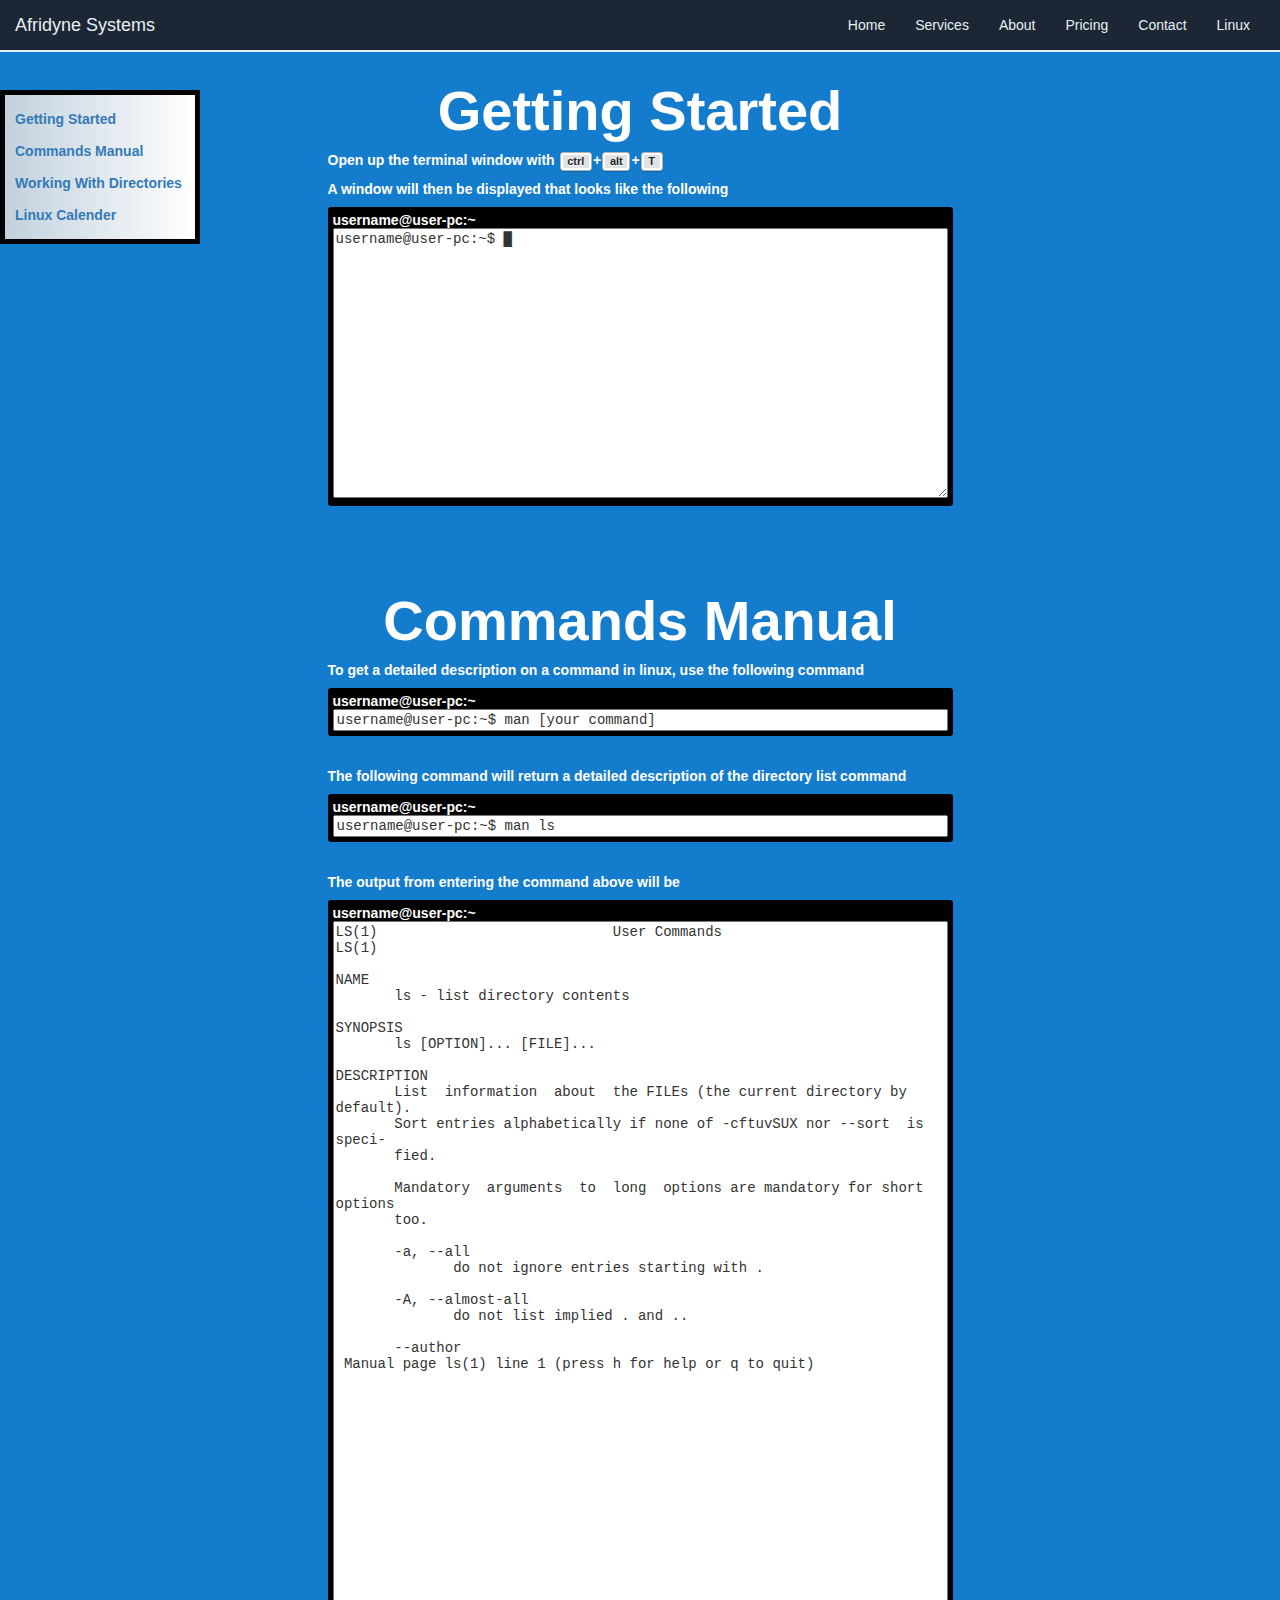
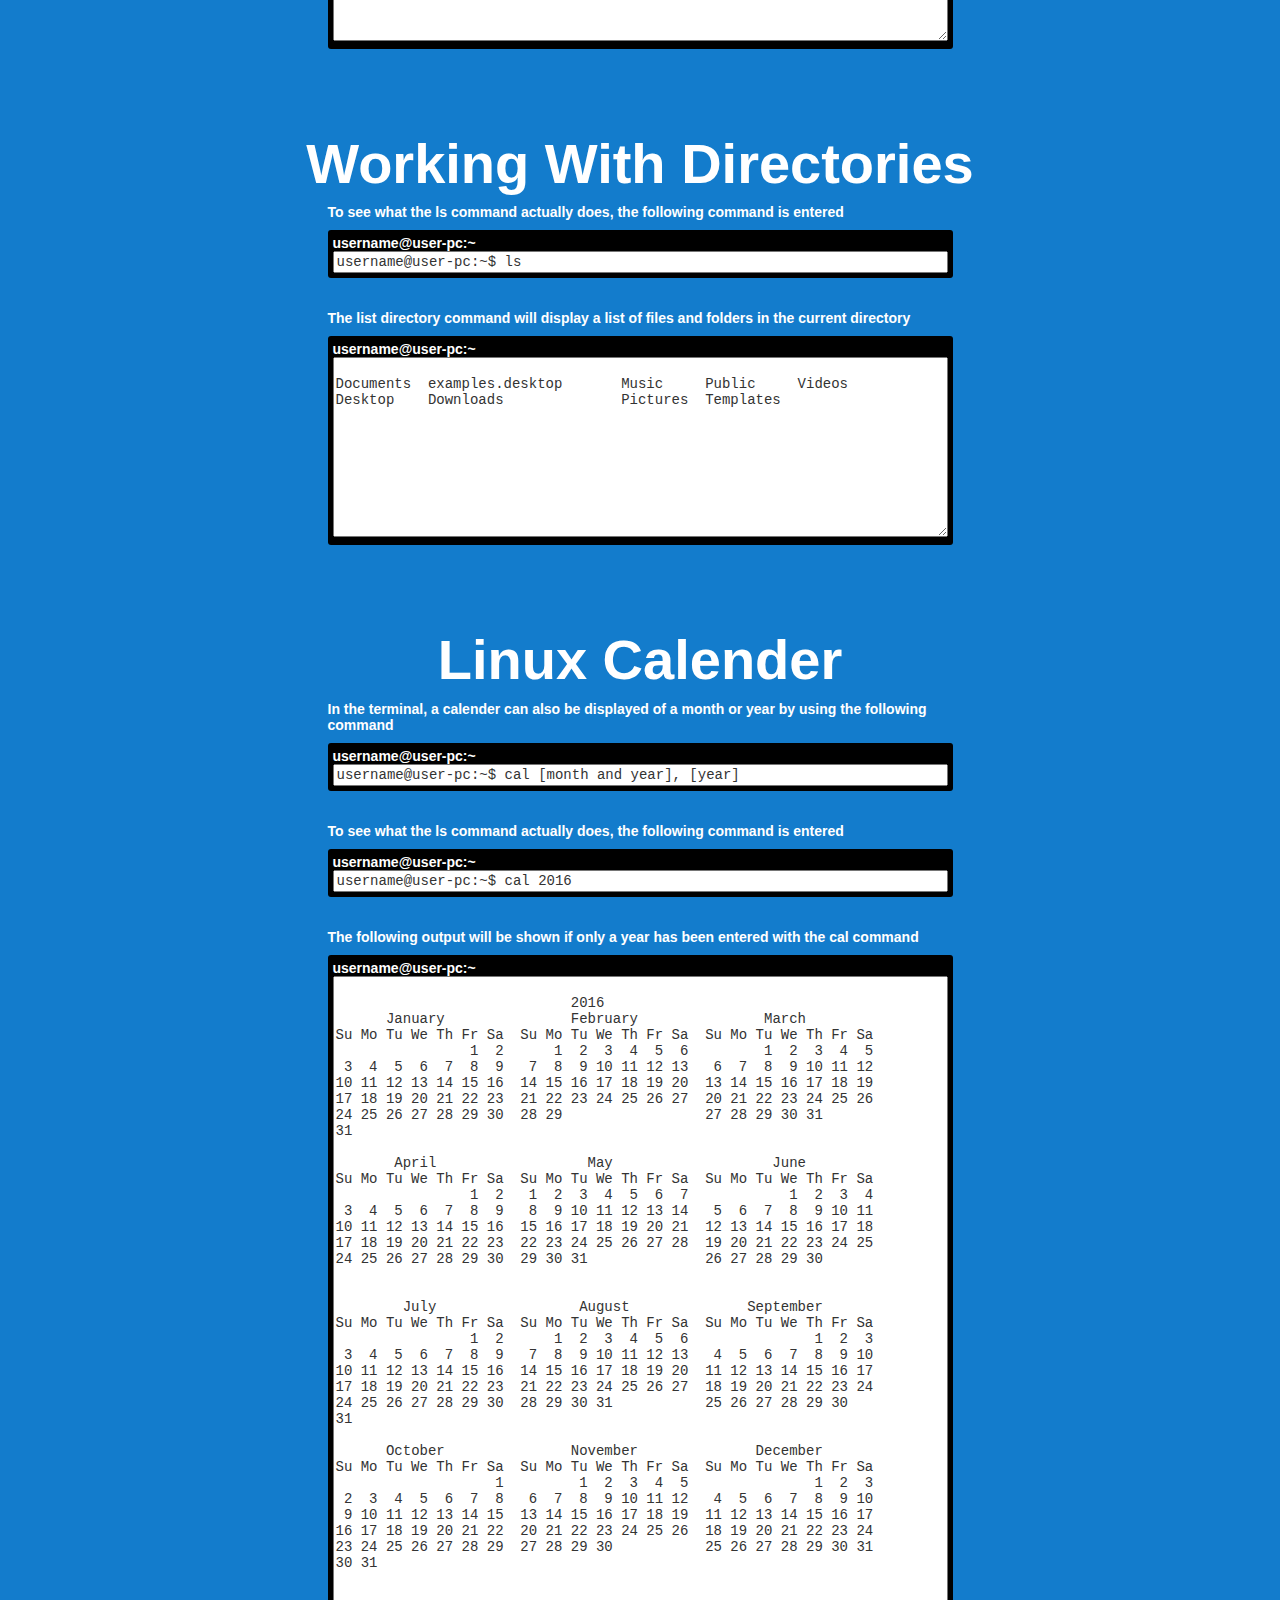
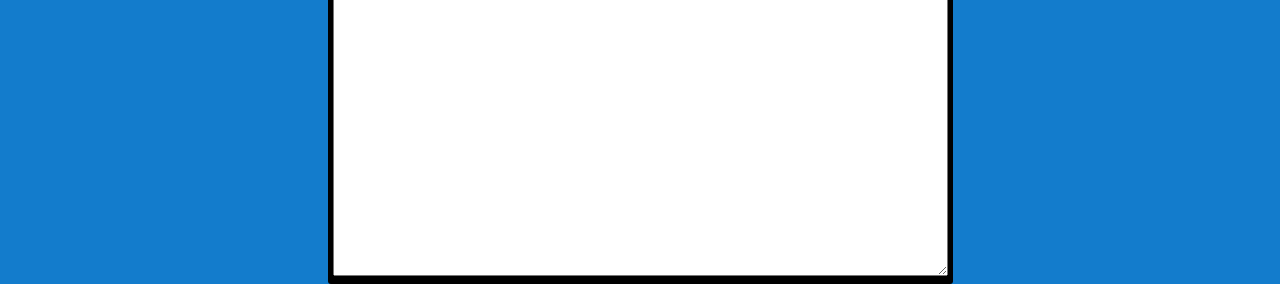
==== terminal.html @ a4d9950a "Committing terminal" ====
<!DOCTYPE html>
<html>
<head>
    <title>Afridyne Systems</title>
    <meta charset="utf-8">
    <meta name="viewport" content="width=device-width, initial-scale=1">
    <link rel="stylesheet" href="http://maxcdn.bootstrapcdn.com/bootstrap/3.3.7/css/bootstrap.min.css">
    <script src="https://ajax.googleapis.com/ajax/libs/jquery/1.12.4/jquery.min.js"></script>
    <script src="http://maxcdn.bootstrapcdn.com/bootstrap/3.3.7/js/bootstrap.min.js"></script>
    <link rel="stylesheet" href="././css/font-awesome.min.css">
    <link rel="stylesheet" type="text/css" href="././css/styles.css">
    <link rel="stylesheet" type="text/css" href="././css/asset.css">
    <style>
    .linuxCode {
        font-family: menlo,monaco,consolas,courier new,monospace;
        width:100%
    }
    p {
        color:white;
        font-weight:bold;
    }
    #linuxSection{
        padding: 60px 0;
        padding-bottom: 0;
    }
    h1{
        font-size:4em;
        font-weight: bold;
        color:white;
    }
    kbd {
        display: inline-block;
        margin: 0 .1em;
        padding: .1em .6em;
        font-family: Arial,"Helvetica Neue",Helvetica,sans-serif;
        font-size: 11px;
        line-height: 1.4;
        color: #242729;
        text-shadow: 0 1px 0 #FFF;
        background-color: #e1e3e5;
        border: 1px solid #adb3b9;
        border-radius: 3px;
        box-shadow: 0 1px 0 rgba(12,13,14,0.2),0 0 0 2px #FFF inset;
        white-space: nowrap;
    }

    .sidebar{
        position: fixed;
        top: 90px;
        left: 0;
        background: white;
        background: -webkit-linear-gradient(left, #C2D1DD, white); /* For Safari 5.1 to 6.0 */
        background: -o-linear-gradient(left, #C2D1DD, white); /* For Opera 11.1 to 12.0 */
        background: -moz-linear-gradient(left, #C2D1DD, white); /* For Firefox 3.6 to 15 */
        background: linear-gradient(left, #C2D1DD, white); /* Standard syntax */
        font-color: black;
        font-weight: bold;
        border: solid thick black;
        width: 200px;
    }
    .quickNav{
        margin-left:10px;
    }



    </style>
</head>
<body data-spy="scroll" data-target=".navbar" data-offset="50">
    <nav class="navbar navbar-fixed-top">
        <div class="container-fluid">
            <div class="navbar-header">
                <button type="button" class="navbar-toggle" data-toggle="collapse" data-target="#myNavbar">
                    <span class="icon-bar"></span>
                    <span class="icon-bar"></span>
                    <span class="icon-bar"></span>
                </button>
                <a class="navbar-brand header-white" href="#">Afridyne Systems</a>
            </div>
            <div>
                <div class="collapse navbar-collapse" id="myNavbar">
                    <ul class="nav navbar-nav">
                       <li><a class="header-white" href="index.html#section1">Home</a></li>
                        <li><a class="header-white" href="index.html#section2">Services</a></li>
                        <li><a class="header-white" href="index.html#section3">About</a></li>
                        <li><a class="header-white" href="index.html#price">Pricing</a></li>
                        <li><a class="header-white" href="index.html#footer">Contact</a></li>
                        <li><a class="header-white" href="terminal.html">Linux</a></li>
                    </ul>
                </div>
            </div>
        </div>
    </nav>
    <div class="sidebar hidden-xs hidden-sm">
        <br/>
        <a class="quickNav" href="#getStart">Getting Started</a>
        <br/>
        <br/>
        <a class="quickNav" href="#comMan">Commands Manual</a>
        <br/>
        <br/>
        <a class="quickNav" href="#direct">Working With Directories</a>
        <br/>
        <br/>
        <a class="quickNav" href="#linCal">Linux Calender</a>
        <br/>
        <br/>
    </div>
    <div id="linuxSection" class="section container-fluid blue-bg">

        <div class="row">
            <center><h1 id="getStart">Getting Started</h1></center>
            <div class="col-lg-6 col-lg-offset-3 col-sm-12 col-xs-12">
                <p>Open up the terminal window with <kbd>ctrl</kbd>+<kbd>alt</kbd>+<kbd>T</kbd></p>
                <p>A window will then be displayed that looks like the following
                <div style="width:100%;background-color:black;border-radius:3px;padding:5px;">
                    <b style="color:white;">username@user-pc:~</b>
                    <textarea class="linuxCode" style="height:30vh;" readonly>
username@user-pc:~$ &block;
                    </textarea>
                </div>
            </div>
        </div>
        <br/><br/><br/><br/>
        <div class="row">
            <center><h1 id="comMan">Commands Manual</h1></center>
            <div class="col-lg-6 col-lg-offset-3 col-sm-12 col-xs-12">
                <p>To get a detailed description on a command in linux, use the following command</p>
                <div style="width:100%;background-color:black;border-radius:3px;padding:5px;">
                    <b style="color:white;">username@user-pc:~</b>
                    <input type="text" class="linuxCode" value="username@user-pc:~$ man [your command]" readonly/>
                </div>
                <br/><br/>
                <p>The following command will return a detailed description of the directory list command</p>
                <div style="width:100%;background-color:black;border-radius:3px;padding:5px;">
                    <b style="color:white;">username@user-pc:~</b>
                    <input type="text" class="linuxCode" value="username@user-pc:~$ man ls" readonly/>
                </div>
                <br/><br/>
                <p>The output from entering the command above will be</p>
                <div style="width:100%;background-color:black;border-radius:3px;padding:5px;">
                    <b style="color:white;">username@user-pc:~</b>
                    <textarea class="linuxCode" style="width:100%;height:80vh" readonly>
LS(1)                            User Commands                           LS(1)

NAME
       ls - list directory contents

SYNOPSIS
       ls [OPTION]... [FILE]...

DESCRIPTION
       List  information  about  the FILEs (the current directory by default).
       Sort entries alphabetically if none of -cftuvSUX nor --sort  is  speci‐
       fied.

       Mandatory  arguments  to  long  options are mandatory for short options
       too.

       -a, --all
              do not ignore entries starting with .

       -A, --almost-all
              do not list implied . and ..

       --author
 Manual page ls(1) line 1 (press h for help or q to quit)


                    </textarea>
                </div>
            </div>
        </div>
        <br/><br/>
        <br/><br/>
        <div class="row">
            <center><h1 id=direct>Working With Directories</h1></center>
            <div class="col-lg-6 col-lg-offset-3 col-sm-12 col-xs-12">
                <p>To see what the ls command actually does, the following command is entered</p>
                <div style="width:100%;background-color:black;border-radius:3px;padding:5px;">
                    <b style="color:white;">username@user-pc:~</b>
                    <input type="text" class="linuxCode" value="username@user-pc:~$ ls" readonly/>
                </div>
                <br/><br/>
                <p>The list directory command will display a list of files and folders in the current directory</p>
                <div style="width:100%;background-color:black;border-radius:3px;padding:5px;">
                    <b style="color:white;">username@user-pc:~</b>
                    <textarea class="linuxCode" style="height:20vh" readonly>

Documents  examples.desktop       Music     Public     Videos
Desktop    Downloads              Pictures  Templates
                    </textarea>
                </div>
            </div>
        </div>
        <br/><br/><br/><br/>
        <div class="row">
            <center><h1 id="linCal">Linux Calender</h1></center>
            <div class="col-lg-6 col-lg-offset-3 col-sm-12 col-xs-12">
                <p>In the terminal, a calender can also be displayed of a month or year by using the following command</p>
                <div style="width:100%;background-color:black;border-radius:3px;padding:5px;">
                    <b style="color:white;">username@user-pc:~</b>
                    <input type="text"  class="linuxCode" value="username@user-pc:~$ cal [month and year], [year]" readonly/>
                </div>
                <br/><br/>
                <p>To see what the ls command actually does, the following command is entered</p>
                <div style="width:100%;background-color:black;border-radius:3px;padding:5px;">
                    <b style="color:white;">username@user-pc:~</b>
                    <input type="text"  class="linuxCode" value="username@user-pc:~$ cal 2016" readonly/>
                </div>
                <br/><br/>
                <p>The following output will be shown if only a year has been entered with the cal command</p>
                <div style="width:100%;background-color:black;border-radius:3px;padding:5px;">
                    <b style="color:white;">username@user-pc:~</b>
                    <textarea class="linuxCode" style="height:100vh;" readonly>

                            2016
      January               February               March          
Su Mo Tu We Th Fr Sa  Su Mo Tu We Th Fr Sa  Su Mo Tu We Th Fr Sa  
                1  2      1  2  3  4  5  6         1  2  3  4  5  
 3  4  5  6  7  8  9   7  8  9 10 11 12 13   6  7  8  9 10 11 12  
10 11 12 13 14 15 16  14 15 16 17 18 19 20  13 14 15 16 17 18 19  
17 18 19 20 21 22 23  21 22 23 24 25 26 27  20 21 22 23 24 25 26  
24 25 26 27 28 29 30  28 29                 27 28 29 30 31        
31                                                                

       April                  May                   June          
Su Mo Tu We Th Fr Sa  Su Mo Tu We Th Fr Sa  Su Mo Tu We Th Fr Sa  
                1  2   1  2  3  4  5  6  7            1  2  3  4  
 3  4  5  6  7  8  9   8  9 10 11 12 13 14   5  6  7  8  9 10 11  
10 11 12 13 14 15 16  15 16 17 18 19 20 21  12 13 14 15 16 17 18  
17 18 19 20 21 22 23  22 23 24 25 26 27 28  19 20 21 22 23 24 25  
24 25 26 27 28 29 30  29 30 31              26 27 28 29 30        
                                                                  

        July                 August              September        
Su Mo Tu We Th Fr Sa  Su Mo Tu We Th Fr Sa  Su Mo Tu We Th Fr Sa  
                1  2      1  2  3  4  5  6               1  2  3  
 3  4  5  6  7  8  9   7  8  9 10 11 12 13   4  5  6  7  8  9 10  
10 11 12 13 14 15 16  14 15 16 17 18 19 20  11 12 13 14 15 16 17  
17 18 19 20 21 22 23  21 22 23 24 25 26 27  18 19 20 21 22 23 24  
24 25 26 27 28 29 30  28 29 30 31           25 26 27 28 29 30     
31                                                                

      October               November              December        
Su Mo Tu We Th Fr Sa  Su Mo Tu We Th Fr Sa  Su Mo Tu We Th Fr Sa  
                   1         1  2  3  4  5               1  2  3  
 2  3  4  5  6  7  8   6  7  8  9 10 11 12   4  5  6  7  8  9 10  
 9 10 11 12 13 14 15  13 14 15 16 17 18 19  11 12 13 14 15 16 17  
16 17 18 19 20 21 22  20 21 22 23 24 25 26  18 19 20 21 22 23 24  
23 24 25 26 27 28 29  27 28 29 30           25 26 27 28 29 30 31  
30 31         
                    </textarea>
                </div>
            </div>
        </div>
    </div>
</body>
---- css/styles.css ----
@import url(http://fonts.googleapis.com/css?family=Kreon:400,700);

html,
body {
  height: 100%;
  /* The html and body elements cannot have any padding or margin. */
  -webkit-font-smoothing: antialiased;
  font: normal 14px arial,sans-serif;
  position: relative;
}


/* Custom page CSS
-------------------------------------------------- */

/* ------------------------- NAV BAR STYLES------------------------- */


.navbar{
  background-color: #1D2634;
  border-bottom: 2px solid #E6F0F3;
}

.navbar .navbar-nav{
  float: right;
}

.navbar .navbar-nav a.header-white:hover {
  background-color: transparent;
    color: #E6F0F3;
}

a.navbar-brand.header-white:hover {
  background-color: transparent;
    color: #E6F0F3;
}

a.navbar-brand.header-white:focus {
  outline:none;
}

/* ------------------------- NAV BAR STYLES------------------------- */

  #section1 {
    height:400px;
    padding: 50px 0;
    padding-bottom: 0;
        
  }

  #price{
    height: 400px;
     padding: 50px 25px;
  }

  #section2 {
    background-color: #1D2634;
     height: auto;
    padding: 50px 25px;
    
  }

  #section3 {
     height: 400px;
    padding: 50px 0;
    
  }

/*.section{
  height: 500px;
} */

  .section .header{
    font-size: 32px;
    text-transform: uppercase;
  }

  .section .para{
    font-size: 20px;
    padding-top: 30px;
  }

  .white-bg{
    background-color: #fff;
  }

  .blue-bg{
    background-color: #137CCC;
  }

  .header-blue{
    color: #137CCC; 
  }

  .header-white{
    color:#E6F0F3;
  }

.box{
      text-align: center;
      padding: 20px 40px;
      margin: 20px auto;
      width: 92%;
      border-radius: 5px;
      background-color:#E5EFF3;
  }
  .box2{
      text-align: center;
      padding: 20px 40px;
      margin: 20px auto;
      width: 80%;
      border-radius: -500px;
      background-color:#E5EFF3;
  }

  #footer{
     height: 60vh;
    padding: 50px 0;
    background-color: #1D2634;
    padding-bottom: 0;
    position: relative;
  }

  #footer .contact{
    height:150px;
  }

  .top-border{
    height: 35px;
     border-top: 2px solid #E6F0F3;
  }

  #map{
    width: 100%;
    height: 406px;
  }


#myCarousel .item > img {

  margin: 0 auto;
  width: 100%;
    height: 400px;
}


@media screen and (min-width: 768px){

}


.carousel-caption {
    right: 8%;
    left: 15%;
    top: 13%;
    padding-bottom: 30px;
    text-align: left;

}

.carousel-caption h3{
    width: 230px;
    font-size: 3rem;
    background-color: #137CCC;
    border-radius: 4px;
    padding: 10px 15px;
}

.carousel-caption p{
    padding: 5px;
    background-color: white;
    color: black;
    width: 650px;
    font-size: 2.3rem;
    border-radius: 3px;
  }
  
  #services{
  background-color: #1D2634;
}

  .bottom-footer {
    position: absolute;
    bottom: 0;
    left: 0;
    right: 0;
}
.jump {
  font-size:25px;
  text-decoration: none;
}

#jump {
  color:white;
  text-decoration: none;
}

#jump:hover {
  color:white;
  text-decoration: none;
}

#jump:active {
  color:white;
  text-decoration: none;
}

#jump:link {
  color:white;
  text-decoration: none;
}

#jump:visited {
  color:grey;
  text-decoration: none;
}

.change-icon:hover > .fa + .fa {
  display: inherit;
  text-decoration: none;
}

#linkJump {
  text-decoration: none;
}

#pricing{
  background-color: red;
  color: blue;
}

/* ------------------------- PRICING SECTION ------------------------- */
.p-container{
  width: 95%;
}

.p-container .p-item {
   padding-bottom: 10px;
    text-align: center;
    background: #1D2634;
    border: 1px solid black;
    /* border-radius: 6px; */
    color: white;
}

.p-container .p-item span{
    font-weight: 700;
}

.p-container .p-item:hover{
    background-color: rgba(0,0,0,0.6);
    padding: 5px;
    font-weight: 900;
}

/* ------------------------- PRICING SECTION ------------------------- */

/* ------------------------- LINUX PAGE ------------------------- */
 .linuxCode {
        font-family: menlo,monaco,consolas,courier new,monospace;
        width:100%
    }
    p {
        color:white;
        font-weight:bold;
    }
    #linuxSection{
        padding: 60px 0;
        padding-bottom: 0;
    }
    h1{
        font-size:4em;
        font-weight: bold;
        color:white;
    }
    kbd {
        display: inline-block;
        margin: 0 .1em;
        padding: .1em .6em;
        font-family: Arial,"Helvetica Neue",Helvetica,sans-serif;
        font-size: 11px;
        line-height: 1.4;
        color: #242729;
        text-shadow: 0 1px 0 #FFF;
        background-color: #e1e3e5;
        border: 1px solid #adb3b9;
        border-radius: 3px;
        box-shadow: 0 1px 0 rgba(12,13,14,0.2),0 0 0 2px #FFF inset;
        white-space: nowrap;
    }

    .sidebar{
        position: fixed;
        top: 90px;
        left: 0;
        background: white;
        background: -webkit-linear-gradient(left, #C2D1DD, white); /* For Safari 5.1 to 6.0 */
        background: -o-linear-gradient(left, #C2D1DD, white); /* For Opera 11.1 to 12.0 */
        background: -moz-linear-gradient(left, #C2D1DD, white); /* For Firefox 3.6 to 15 */
        background: linear-gradient(left, #C2D1DD, white); /* Standard syntax */
        font-color: black;
        font-weight: bold;
        border: solid thick black;
        width: 200px;
    }
    .quickNav{
        margin-left:10px;
    }
/* ------------------------- LINUX PAGE ------------------------- */



@media only screen and (min-width: 320px) and (max-width: 479px){

}

@media only screen and (min-width: 480px) and (max-width: 767px){

}

@media only screen and (min-width: 768px) and (max-width: 991px){

}

@media only screen and (min-width: 992px) and (max-width: 1999px){

}
---- css/asset.css ----
.m-20{
	margin: 20px;
}

.m-t-10{
	margin-top: 10px;
}

.m-t-20{
	margin-top: 20px;
}

.m-b-10{
	margin-bottom: 10px;
}
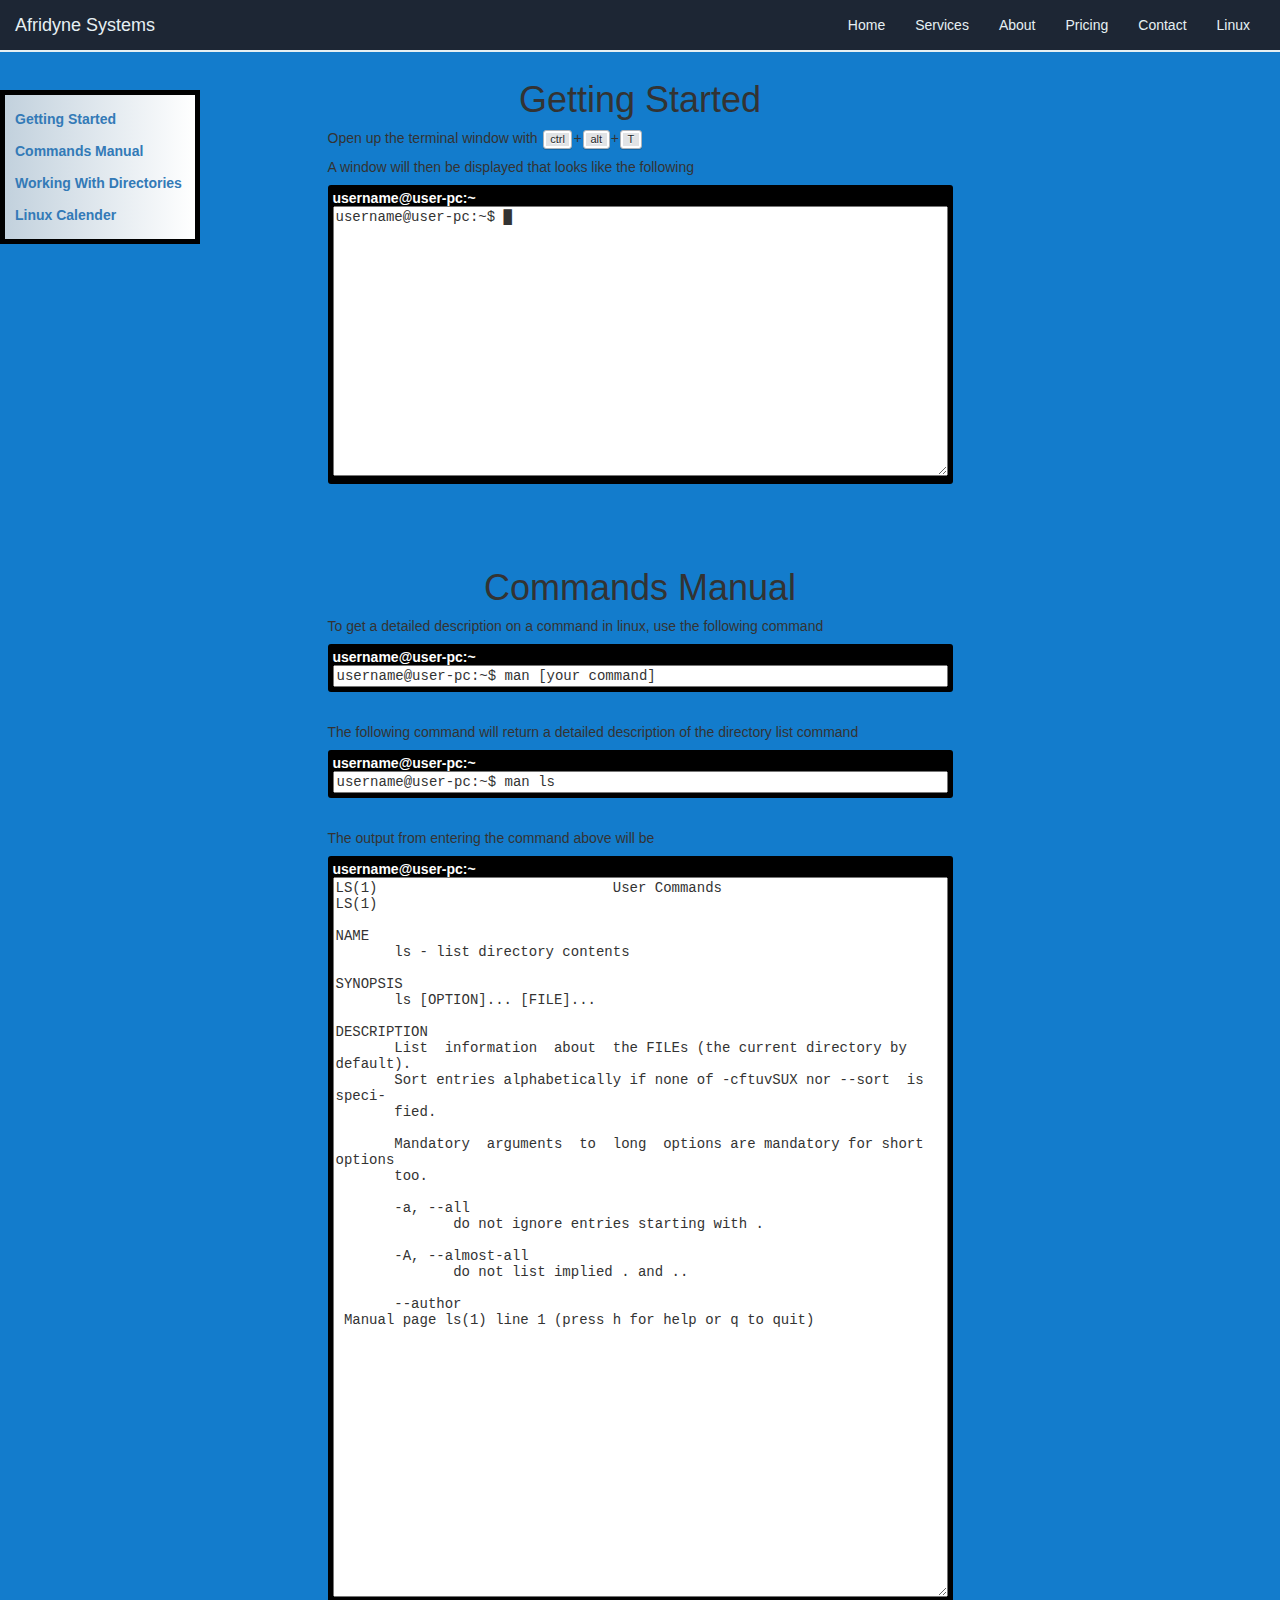
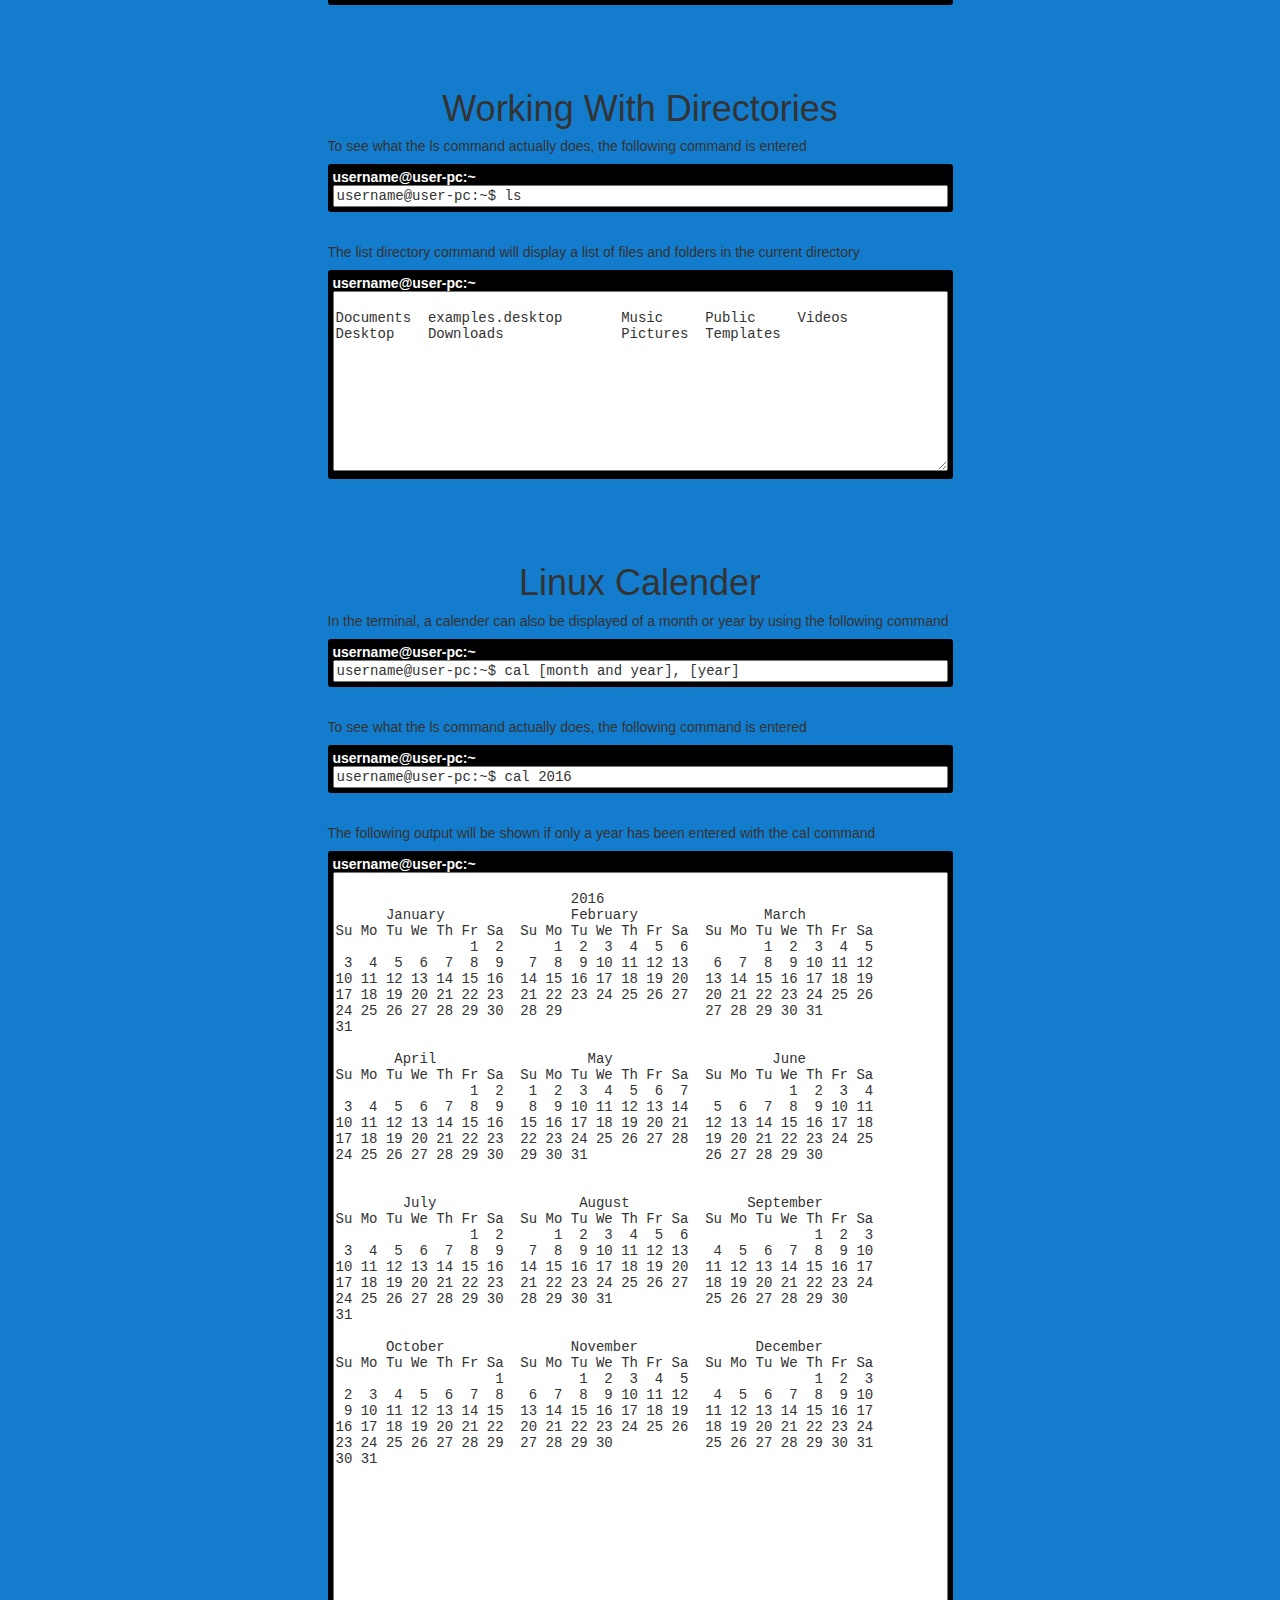
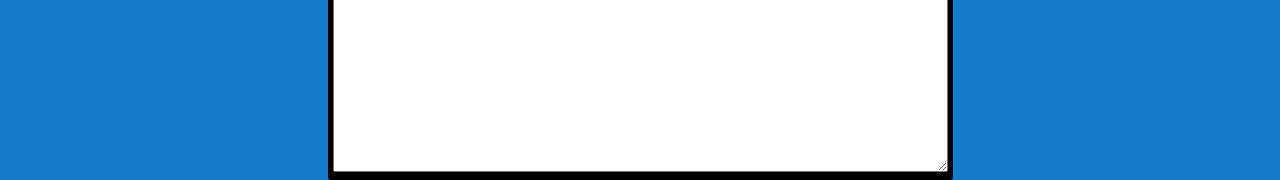
==== commit ae55e646: "terminal changes" ====
--- a/terminal.html
+++ b/terminal.html
@@ -10,61 +10,7 @@
     <link rel="stylesheet" href="././css/font-awesome.min.css">
     <link rel="stylesheet" type="text/css" href="././css/styles.css">
     <link rel="stylesheet" type="text/css" href="././css/asset.css">
-    <style>
-    .linuxCode {
-        font-family: menlo,monaco,consolas,courier new,monospace;
-        width:100%
-    }
-    p {
-        color:white;
-        font-weight:bold;
-    }
-    #linuxSection{
-        padding: 60px 0;
-        padding-bottom: 0;
-    }
-    h1{
-        font-size:4em;
-        font-weight: bold;
-        color:white;
-    }
-    kbd {
-        display: inline-block;
-        margin: 0 .1em;
-        padding: .1em .6em;
-        font-family: Arial,"Helvetica Neue",Helvetica,sans-serif;
-        font-size: 11px;
-        line-height: 1.4;
-        color: #242729;
-        text-shadow: 0 1px 0 #FFF;
-        background-color: #e1e3e5;
-        border: 1px solid #adb3b9;
-        border-radius: 3px;
-        box-shadow: 0 1px 0 rgba(12,13,14,0.2),0 0 0 2px #FFF inset;
-        white-space: nowrap;
-    }
-
-    .sidebar{
-        position: fixed;
-        top: 90px;
-        left: 0;
-        background: white;
-        background: -webkit-linear-gradient(left, #C2D1DD, white); /* For Safari 5.1 to 6.0 */
-        background: -o-linear-gradient(left, #C2D1DD, white); /* For Opera 11.1 to 12.0 */
-        background: -moz-linear-gradient(left, #C2D1DD, white); /* For Firefox 3.6 to 15 */
-        background: linear-gradient(left, #C2D1DD, white); /* Standard syntax */
-        font-color: black;
-        font-weight: bold;
-        border: solid thick black;
-        width: 200px;
-    }
-    .quickNav{
-        margin-left:10px;
-    }
-
-
-
-    </style>
+    
 </head>
 <body data-spy="scroll" data-target=".navbar" data-offset="50">
     <nav class="navbar navbar-fixed-top">
--- a/css/styles.css
+++ b/css/styles.css
@@ -49,7 +49,7 @@
   }
 
   #price{
-    height: 400px;
+    height: auto;
      padding: 50px 25px;
   }
 
@@ -98,12 +98,21 @@
 
 .box{
       text-align: center;
-      padding: 20px 40px;
-      margin: 20px auto;
-      width: 92%;
+      padding: 5px 20px;
+      margin: 10px auto;
+      width: 85%;
       border-radius: 5px;
       background-color:#E5EFF3;
   }
+
+  .box img{
+    
+  }
+
+  .box span{
+    font-size: 2.5rem !important;
+  } 
+
   .box2{
       text-align: center;
       padding: 20px 40px;
@@ -232,80 +241,101 @@
 /* ------------------------- PRICING SECTION ------------------------- */
 .p-container{
   width: 95%;
-}
-
-.p-container .p-item {
-   padding-bottom: 10px;
-    text-align: center;
-    background: #1D2634;
-    border: 1px solid black;
-    /* border-radius: 6px; */
-    color: white;
-}
-
-.p-container .p-item span{
-    font-weight: 700;
-}
-
-.p-container .p-item:hover{
-    background-color: rgba(0,0,0,0.6);
-    padding: 5px;
-    font-weight: 900;
+  text-align: center;
+}
+
+.p-container{
+
 }
 
 /* ------------------------- PRICING SECTION ------------------------- */
 
 /* ------------------------- LINUX PAGE ------------------------- */
- .linuxCode {
+
+.linuxCode {
         font-family: menlo,monaco,consolas,courier new,monospace;
         width:100%
-    }
-    p {
-        color:white;
-        font-weight:bold;
-    }
-    #linuxSection{
-        padding: 60px 0;
-        padding-bottom: 0;
-    }
-    h1{
-        font-size:4em;
-        font-weight: bold;
-        color:white;
-    }
-    kbd {
-        display: inline-block;
-        margin: 0 .1em;
-        padding: .1em .6em;
-        font-family: Arial,"Helvetica Neue",Helvetica,sans-serif;
-        font-size: 11px;
-        line-height: 1.4;
-        color: #242729;
-        text-shadow: 0 1px 0 #FFF;
-        background-color: #e1e3e5;
-        border: 1px solid #adb3b9;
-        border-radius: 3px;
-        box-shadow: 0 1px 0 rgba(12,13,14,0.2),0 0 0 2px #FFF inset;
-        white-space: nowrap;
-    }
-
-    .sidebar{
-        position: fixed;
-        top: 90px;
-        left: 0;
-        background: white;
-        background: -webkit-linear-gradient(left, #C2D1DD, white); /* For Safari 5.1 to 6.0 */
-        background: -o-linear-gradient(left, #C2D1DD, white); /* For Opera 11.1 to 12.0 */
-        background: -moz-linear-gradient(left, #C2D1DD, white); /* For Firefox 3.6 to 15 */
-        background: linear-gradient(left, #C2D1DD, white); /* Standard syntax */
-        font-color: black;
-        font-weight: bold;
-        border: solid thick black;
-        width: 200px;
-    }
-    .quickNav{
-        margin-left:10px;
-    }
+}
+.linuxParagraph {
+    color:white;
+    font-weight:bold;
+}
+#linuxSection{
+    padding: 60px 0;
+    padding-bottom: 0;
+}
+.linuxHeader{
+    font-size:4em;
+    font-weight: bold;
+    color:white;
+}
+kbd {
+    display: inline-block;
+    margin: 0 .1em;
+    padding: .1em .6em;
+    font-family: Arial,"Helvetica Neue",Helvetica,sans-serif;
+    font-size: 11px;
+    line-height: 1.4;
+    color: #242729;
+    text-shadow: 0 1px 0 #FFF;
+    background-color: #e1e3e5;
+    border: 1px solid #adb3b9;
+    border-radius: 3px;
+    box-shadow: 0 1px 0 rgba(12,13,14,0.2),0 0 0 2px #FFF inset;
+    white-space: nowrap;
+}
+
+.sidebar{
+    position: fixed;
+    top: 90px;
+    left: 0;
+    background: white;
+    background: -webkit-linear-gradient(left, #C2D1DD, white); /* For Safari 5.1 to 6.0 */
+    background: -o-linear-gradient(left, #C2D1DD, white); /* For Opera 11.1 to 12.0 */
+    background: -moz-linear-gradient(left, #C2D1DD, white); /* For Firefox 3.6 to 15 */
+    background: linear-gradient(left, #C2D1DD, white); /* Standard syntax */
+    font-color: black;
+    font-weight: bold;
+    border: solid thick black;
+    width: 200px;
+}
+.quickNav{
+    margin-left:10px;
+}
+
+.navSmall{
+    position: fixed;
+    top: 90px;
+    left: -7px;
+    background: #137CCC;
+    font-color: black;
+    cursor:pointer;
+    opacity: 0.4;
+}
+
+.navSmallActive{
+    left: 193px;
+}
+
+.navSmallMenu{
+    position: fixed;
+    top: 90px;
+    left: -200px;
+    background: white;
+    background: -webkit-linear-gradient(left, #C2D1DD, white); /* For Safari 5.1 to 6.0 */
+    background: -o-linear-gradient(left, #C2D1DD, white); /* For Opera 11.1 to 12.0 */
+    background: -moz-linear-gradient(left, #C2D1DD, white); /* For Firefox 3.6 to 15 */
+    background: linear-gradient(left, #C2D1DD, white); /* Standard syntax */
+    font-color: black;
+    font-weight: bold;
+    border: solid thick black;
+    width: 200px;
+}
+
+.navSmallMenuActive{
+    left: 0;
+}
+ 
 /* ------------------------- LINUX PAGE ------------------------- */
 
 
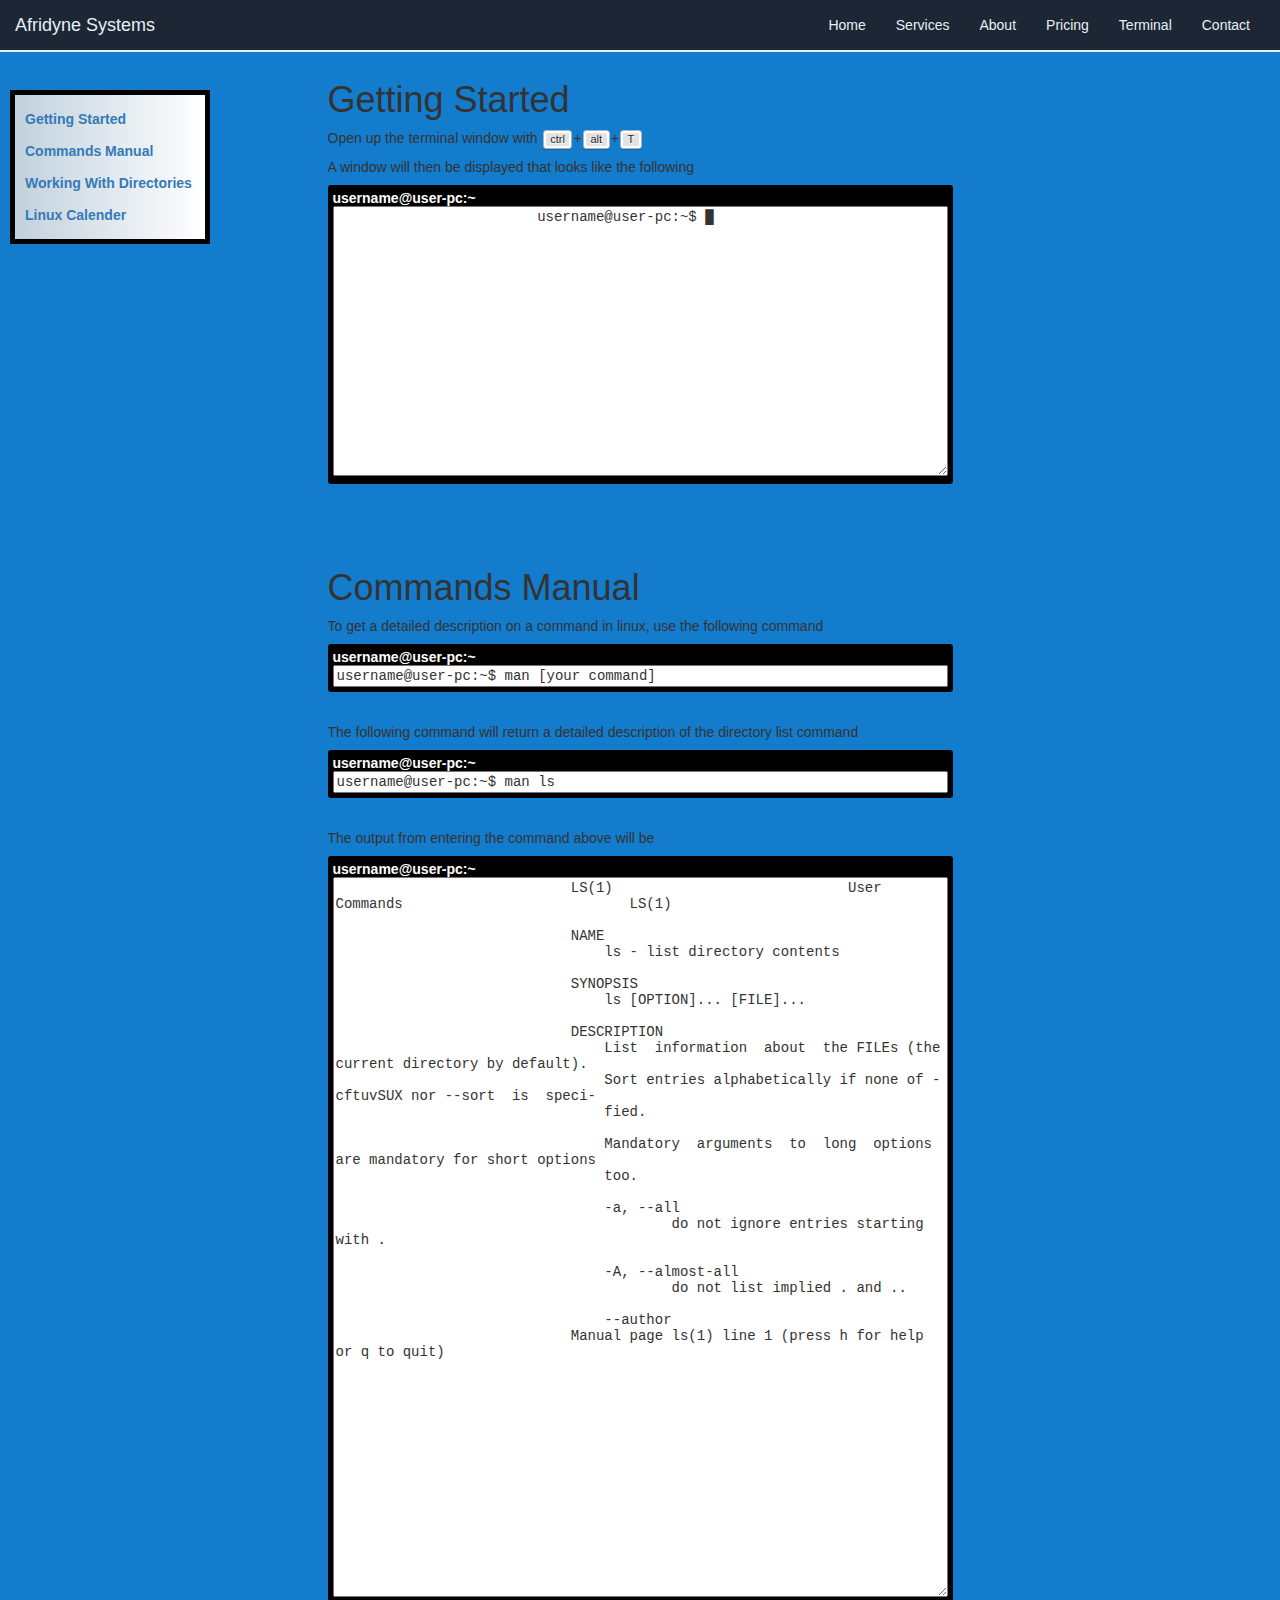
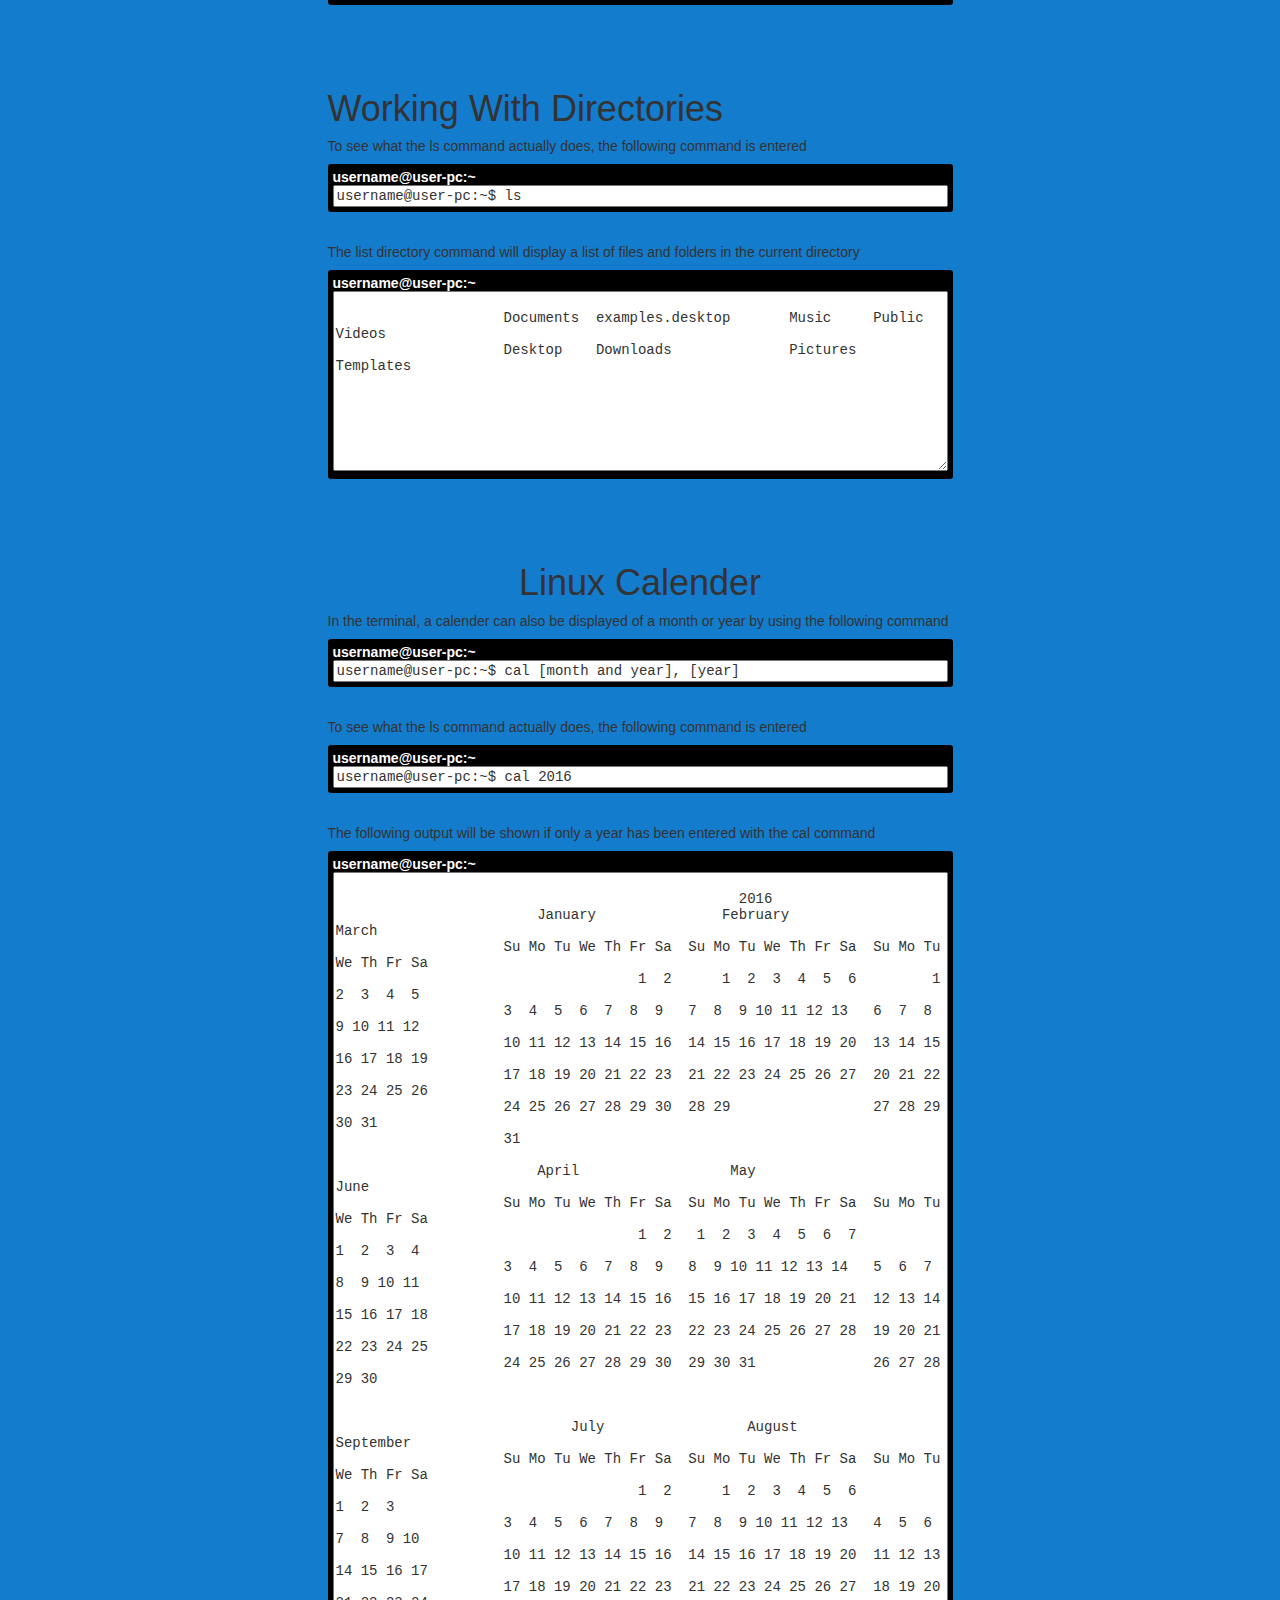
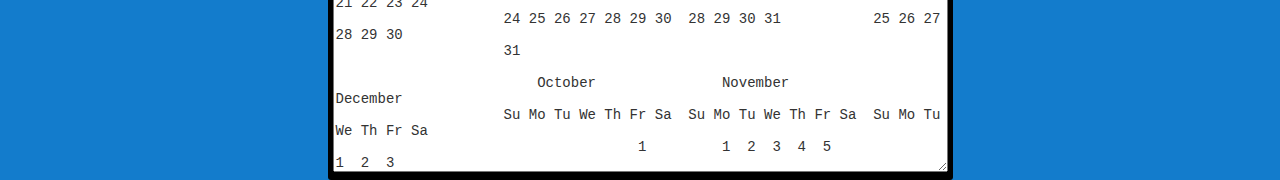
==== commit 195246d7: "Committing latest" ====
--- a/terminal.html
+++ b/terminal.html
@@ -30,14 +30,14 @@
                         <li><a class="header-white" href="index.html#section2">Services</a></li>
                         <li><a class="header-white" href="index.html#section3">About</a></li>
                         <li><a class="header-white" href="index.html#price">Pricing</a></li>
+                        <li><a class="header-white" href="terminal.html">Terminal</a></li>
                         <li><a class="header-white" href="index.html#footer">Contact</a></li>
-                        <li><a class="header-white" href="terminal.html">Linux</a></li>
                     </ul>
                 </div>
             </div>
         </div>
     </nav>
-    <div class="sidebar hidden-xs hidden-sm">
+    <div class="sidebar hidden-xs">
         <br/>
         <a class="quickNav" href="#getStart">Getting Started</a>
         <br/>
@@ -55,22 +55,24 @@
     <div id="linuxSection" class="section container-fluid blue-bg">
 
         <div class="row">
-            <center><h1 id="getStart">Getting Started</h1></center>
-            <div class="col-lg-6 col-lg-offset-3 col-sm-12 col-xs-12">
+            <!--<center></center>-->
+            <div class="col-lg-6 col-lg-offset-3 col-sm-6 col-sm-offset-3 col-xs-7 col-xs-offset-3">
+                <h1 id="getStart">Getting Started</h1>
                 <p>Open up the terminal window with <kbd>ctrl</kbd>+<kbd>alt</kbd>+<kbd>T</kbd></p>
                 <p>A window will then be displayed that looks like the following
                 <div style="width:100%;background-color:black;border-radius:3px;padding:5px;">
                     <b style="color:white;">username@user-pc:~</b>
                     <textarea class="linuxCode" style="height:30vh;" readonly>
-username@user-pc:~$ &block;
+                        username@user-pc:~$ &block;
                     </textarea>
                 </div>
             </div>
         </div>
         <br/><br/><br/><br/>
         <div class="row">
-            <center><h1 id="comMan">Commands Manual</h1></center>
-            <div class="col-lg-6 col-lg-offset-3 col-sm-12 col-xs-12">
+            <!--<center></center>-->
+            <div class="col-lg-6 col-lg-offset-3 col-sm-6 col-sm-offset-3 col-xs-7 col-xs-offset-3">
+                <h1 id="comMan">Commands Manual</h1>
                 <p>To get a detailed description on a command in linux, use the following command</p>
                 <div style="width:100%;background-color:black;border-radius:3px;padding:5px;">
                     <b style="color:white;">username@user-pc:~</b>
@@ -87,30 +89,30 @@
                 <div style="width:100%;background-color:black;border-radius:3px;padding:5px;">
                     <b style="color:white;">username@user-pc:~</b>
                     <textarea class="linuxCode" style="width:100%;height:80vh" readonly>
-LS(1)                            User Commands                           LS(1)
-
-NAME
-       ls - list directory contents
-
-SYNOPSIS
-       ls [OPTION]... [FILE]...
-
-DESCRIPTION
-       List  information  about  the FILEs (the current directory by default).
-       Sort entries alphabetically if none of -cftuvSUX nor --sort  is  speci‐
-       fied.
-
-       Mandatory  arguments  to  long  options are mandatory for short options
-       too.
-
-       -a, --all
-              do not ignore entries starting with .
-
-       -A, --almost-all
-              do not list implied . and ..
-
-       --author
- Manual page ls(1) line 1 (press h for help or q to quit)
+                            LS(1)                            User Commands                           LS(1)
+
+                            NAME
+                                ls - list directory contents
+
+                            SYNOPSIS
+                                ls [OPTION]... [FILE]...
+
+                            DESCRIPTION
+                                List  information  about  the FILEs (the current directory by default).
+                                Sort entries alphabetically if none of -cftuvSUX nor --sort  is  speci‐
+                                fied.
+
+                                Mandatory  arguments  to  long  options are mandatory for short options
+                                too.
+
+                                -a, --all
+                                        do not ignore entries starting with .
+
+                                -A, --almost-all
+                                        do not list implied . and ..
+
+                                --author
+                            Manual page ls(1) line 1 (press h for help or q to quit)
 
 
                     </textarea>
@@ -120,8 +122,8 @@
         <br/><br/>
         <br/><br/>
         <div class="row">
-            <center><h1 id=direct>Working With Directories</h1></center>
-            <div class="col-lg-6 col-lg-offset-3 col-sm-12 col-xs-12">
+            <div class="col-lg-6 col-lg-offset-3 col-sm-6 col-sm-offset-3 col-xs-7 col-xs-offset-3">
+                <h1 id=direct>Working With Directories</h1>
                 <p>To see what the ls command actually does, the following command is entered</p>
                 <div style="width:100%;background-color:black;border-radius:3px;padding:5px;">
                     <b style="color:white;">username@user-pc:~</b>
@@ -133,8 +135,8 @@
                     <b style="color:white;">username@user-pc:~</b>
                     <textarea class="linuxCode" style="height:20vh" readonly>
 
-Documents  examples.desktop       Music     Public     Videos
-Desktop    Downloads              Pictures  Templates
+                    Documents  examples.desktop       Music     Public     Videos
+                    Desktop    Downloads              Pictures  Templates
                     </textarea>
                 </div>
             </div>
@@ -142,7 +144,7 @@
         <br/><br/><br/><br/>
         <div class="row">
             <center><h1 id="linCal">Linux Calender</h1></center>
-            <div class="col-lg-6 col-lg-offset-3 col-sm-12 col-xs-12">
+            <div class="col-lg-6 col-lg-offset-3 col-sm-6 col-sm-offset-3 col-xs-7 col-xs-offset-3">
                 <p>In the terminal, a calender can also be displayed of a month or year by using the following command</p>
                 <div style="width:100%;background-color:black;border-radius:3px;padding:5px;">
                     <b style="color:white;">username@user-pc:~</b>
@@ -160,42 +162,42 @@
                     <b style="color:white;">username@user-pc:~</b>
                     <textarea class="linuxCode" style="height:100vh;" readonly>
 
-                            2016
-      January               February               March          
-Su Mo Tu We Th Fr Sa  Su Mo Tu We Th Fr Sa  Su Mo Tu We Th Fr Sa  
-                1  2      1  2  3  4  5  6         1  2  3  4  5  
- 3  4  5  6  7  8  9   7  8  9 10 11 12 13   6  7  8  9 10 11 12  
-10 11 12 13 14 15 16  14 15 16 17 18 19 20  13 14 15 16 17 18 19  
-17 18 19 20 21 22 23  21 22 23 24 25 26 27  20 21 22 23 24 25 26  
-24 25 26 27 28 29 30  28 29                 27 28 29 30 31        
-31                                                                
-
-       April                  May                   June          
-Su Mo Tu We Th Fr Sa  Su Mo Tu We Th Fr Sa  Su Mo Tu We Th Fr Sa  
-                1  2   1  2  3  4  5  6  7            1  2  3  4  
- 3  4  5  6  7  8  9   8  9 10 11 12 13 14   5  6  7  8  9 10 11  
-10 11 12 13 14 15 16  15 16 17 18 19 20 21  12 13 14 15 16 17 18  
-17 18 19 20 21 22 23  22 23 24 25 26 27 28  19 20 21 22 23 24 25  
-24 25 26 27 28 29 30  29 30 31              26 27 28 29 30        
-                                                                  
-
-        July                 August              September        
-Su Mo Tu We Th Fr Sa  Su Mo Tu We Th Fr Sa  Su Mo Tu We Th Fr Sa  
-                1  2      1  2  3  4  5  6               1  2  3  
- 3  4  5  6  7  8  9   7  8  9 10 11 12 13   4  5  6  7  8  9 10  
-10 11 12 13 14 15 16  14 15 16 17 18 19 20  11 12 13 14 15 16 17  
-17 18 19 20 21 22 23  21 22 23 24 25 26 27  18 19 20 21 22 23 24  
-24 25 26 27 28 29 30  28 29 30 31           25 26 27 28 29 30     
-31                                                                
-
-      October               November              December        
-Su Mo Tu We Th Fr Sa  Su Mo Tu We Th Fr Sa  Su Mo Tu We Th Fr Sa  
-                   1         1  2  3  4  5               1  2  3  
- 2  3  4  5  6  7  8   6  7  8  9 10 11 12   4  5  6  7  8  9 10  
- 9 10 11 12 13 14 15  13 14 15 16 17 18 19  11 12 13 14 15 16 17  
-16 17 18 19 20 21 22  20 21 22 23 24 25 26  18 19 20 21 22 23 24  
-23 24 25 26 27 28 29  27 28 29 30           25 26 27 28 29 30 31  
-30 31         
+                                                2016
+                        January               February               March          
+                    Su Mo Tu We Th Fr Sa  Su Mo Tu We Th Fr Sa  Su Mo Tu We Th Fr Sa  
+                                    1  2      1  2  3  4  5  6         1  2  3  4  5  
+                    3  4  5  6  7  8  9   7  8  9 10 11 12 13   6  7  8  9 10 11 12  
+                    10 11 12 13 14 15 16  14 15 16 17 18 19 20  13 14 15 16 17 18 19  
+                    17 18 19 20 21 22 23  21 22 23 24 25 26 27  20 21 22 23 24 25 26  
+                    24 25 26 27 28 29 30  28 29                 27 28 29 30 31        
+                    31                                                                
+
+                        April                  May                   June          
+                    Su Mo Tu We Th Fr Sa  Su Mo Tu We Th Fr Sa  Su Mo Tu We Th Fr Sa  
+                                    1  2   1  2  3  4  5  6  7            1  2  3  4  
+                    3  4  5  6  7  8  9   8  9 10 11 12 13 14   5  6  7  8  9 10 11  
+                    10 11 12 13 14 15 16  15 16 17 18 19 20 21  12 13 14 15 16 17 18  
+                    17 18 19 20 21 22 23  22 23 24 25 26 27 28  19 20 21 22 23 24 25  
+                    24 25 26 27 28 29 30  29 30 31              26 27 28 29 30        
+                                                                                    
+
+                            July                 August              September        
+                    Su Mo Tu We Th Fr Sa  Su Mo Tu We Th Fr Sa  Su Mo Tu We Th Fr Sa  
+                                    1  2      1  2  3  4  5  6               1  2  3  
+                    3  4  5  6  7  8  9   7  8  9 10 11 12 13   4  5  6  7  8  9 10  
+                    10 11 12 13 14 15 16  14 15 16 17 18 19 20  11 12 13 14 15 16 17  
+                    17 18 19 20 21 22 23  21 22 23 24 25 26 27  18 19 20 21 22 23 24  
+                    24 25 26 27 28 29 30  28 29 30 31           25 26 27 28 29 30     
+                    31                                                                
+
+                        October               November              December        
+                    Su Mo Tu We Th Fr Sa  Su Mo Tu We Th Fr Sa  Su Mo Tu We Th Fr Sa  
+                                    1         1  2  3  4  5               1  2  3  
+                    2  3  4  5  6  7  8   6  7  8  9 10 11 12   4  5  6  7  8  9 10  
+                    9 10 11 12 13 14 15  13 14 15 16 17 18 19  11 12 13 14 15 16 17  
+                    16 17 18 19 20 21 22  20 21 22 23 24 25 26  18 19 20 21 22 23 24  
+                    23 24 25 26 27 28 29  27 28 29 30           25 26 27 28 29 30 31  
+                    30 31         
                     </textarea>
                 </div>
             </div>
--- a/css/styles.css
+++ b/css/styles.css
@@ -1,4 +1,8 @@
 @import url(http://fonts.googleapis.com/css?family=Kreon:400,700);
+
+/* images to get :
+
+*/
 
 html,
 body {
@@ -41,34 +45,24 @@
 
 /* ------------------------- NAV BAR STYLES------------------------- */
 
-  #section1 {
+  #home {
     height:400px;
     padding: 50px 0;
     padding-bottom: 0;
         
   }
 
-  #price{
-    height: auto;
-     padding: 50px 25px;
-  }
-
-  #section2 {
+  #services {
     background-color: #1D2634;
      height: auto;
     padding: 50px 25px;
     
   }
 
-  #section3 {
-     height: 400px;
-    padding: 50px 0;
-    
-  }
-
-/*.section{
-  height: 500px;
-} */
+  #about {
+         height: auto;
+      padding: 50px 20px;  
+  }
 
   .section .header{
     font-size: 32px;
@@ -76,7 +70,7 @@
   }
 
   .section .para{
-    font-size: 20px;
+     font-size: 1.4rem;
     padding-top: 30px;
   }
 
@@ -97,21 +91,42 @@
   }
 
 .box{
-      text-align: center;
       padding: 5px 20px;
       margin: 10px auto;
-      width: 85%;
+      width: 90%;
       border-radius: 5px;
+          padding-bottom: 15px;
       background-color:#E5EFF3;
   }
 
-  .box img{
+  .box .box-header{
+    text-align: center;
+    font-size: 2.5rem;
+    margin-bottom: 15px;
+  }
+
+    .box .box-content{
+      text-align: center;
+  }
+
+   .box .box-content ul{
+      padding: 0;
+      font-size: 1.7rem;
+      list-style-type: none;
+  }
+
+
+   .box .box-content ul li{
+  cursor: pointer;
+  margin: 5px 0;
     
-  }
-
-  .box span{
-    font-size: 2.5rem !important;
-  } 
+    /*font-size: 2.2rem;*/
+    }
+     .box .box-content ul li:hover{
+    color: #137CCC;
+    
+    /*font-size: 2.2rem;*/
+    }
 
   .box2{
       text-align: center;
@@ -122,66 +137,70 @@
       background-color:#E5EFF3;
   }
 
-  #footer{
-     height: 60vh;
+  #contact{
+    height: auto;
     padding: 50px 0;
     background-color: #1D2634;
-    padding-bottom: 0;
     position: relative;
   }
 
-  #footer .contact{
-    height:150px;
+  #contact .contact{
+    height:150px; 
+  }
+
+  #contact button{
+  width:100%;
+    margin-top: 15px;
+  }
+
+  #contact .spec-pad{
+    padding: 6px;
   }
 
   .top-border{
-    height: 35px;
+      height: 35px;
      border-top: 2px solid #E6F0F3;
   }
 
   #map{
     width: 100%;
-    height: 406px;
-  }
-
+    height: 350px;
+    padding-left:40px;
+  }
 
 #myCarousel .item > img {
-
   margin: 0 auto;
   width: 100%;
-    height: 400px;
-}
-
-
-@media screen and (min-width: 768px){
-
-}
-
+  height: 400px;
+}
 
 .carousel-caption {
-    right: 8%;
-    left: 15%;
+    right: 12%;
+    left: 12%;
     top: 13%;
     padding-bottom: 30px;
     text-align: left;
-
-}
-
-.carousel-caption h3{
-    width: 230px;
+}
+
+.carousel-caption .c-header{
+    width: 190px;
     font-size: 3rem;
-    background-color: #137CCC;
+    /* background-color: #137CCC; */
     border-radius: 4px;
+    margin-bottom: 20px;
     padding: 10px 15px;
+    background-color: rgba(8, 103, 1814, 0.7);
 }
 
 .carousel-caption p{
-    padding: 5px;
-    background-color: white;
+    padding: 7px;
     color: black;
-    width: 650px;
-    font-size: 2.3rem;
+    width: auto;
+    font-size: 2rem;
+    background-color: #fff;
+    background-color: rgba(255,255,255,0.7);
     border-radius: 3px;
+    margin-top: 20px;
   }
   
   #services{
@@ -244,10 +263,51 @@
   text-align: center;
 }
 
-.p-container{
-
-}
-
+.pricingBack{
+  background-color:silver;
+}
+
+.priceSep{
+  color:white;
+  width:70%;
+  margin-top:0;
+  margin-bottom:0;
+}
+
+.pricingCols> h5 {
+  vertical-align: middle;
+}
+
+#myPriceCarousel{
+  width: 85%;
+  height: 400px;
+}
+
+#small-carousel{
+    width: 85%;
+    height: 425px;
+}
+
+.pricecar{
+  height:400px;
+}
+
+.pricingCarousel{
+  background-image: none !important;
+}
+
+.pricingContainer{
+  background-color:#1D2634;
+  background: -webkit-linear-gradient(left, black, #1D2634, black); /* For Safari 5.1 to 6.0 */
+  background: -o-linear-gradient(left, black, #1D2634, black); /* For Opera 11.1 to 12.0 */
+  background: -moz-linear-gradient(left, black, #1D2634, black); /* For Firefox 3.6 to 15 */
+  background: linear-gradient(left, black, #1D2634, black); /* Standard syntax */
+  color:white;
+  border: solid 20px silver;
+  margin-top: 50px;
+  height:300px;
+  border-radius:25px;
+}
 /* ------------------------- PRICING SECTION ------------------------- */
 
 /* ------------------------- LINUX PAGE ------------------------- */
@@ -298,7 +358,9 @@
     font-weight: bold;
     border: solid thick black;
     width: 200px;
-}
+    margin-left:10px;
+}
+
 .quickNav{
     margin-left:10px;
 }
@@ -337,18 +399,252 @@
 }
  
 /* ------------------------- LINUX PAGE ------------------------- */
-
-
+.social{
+  margin-top: 25px;
+}
+
+.social img{
+  cursor: pointer;
+  margin: 5px 5px;
+}
+
+
+#myPriceCarousel .carousel-control.right {
+    right: -100px;
+    color: #137CCC;;
+}
+
+#myPriceCarousel  .carousel-control.left {
+    left: -100px;
+    color: #137CCC;
+}
+
+.myText{
+      width: 100%;
+    height: 100px;
+    border-radius: 5px;
+    padding: 10px 10px;
+}
+
+.hidden-map-large{
+  display:block;
+}
+
+.hidden-map{
+  display:none;
+}
+
+  #small-carousel{
+      display:none;
+    }
+
+    #footer {
+      overflow: hidden;
+        height: 100px;
+        background-color: #fff;
+    }
+
+    #footer span{
+      position: absolute;
+      top: 45px;
+      font-size: 1.2rem;
+    }
+
+    .logo-box{
+      position: relative;
+       cursor: pointer;
+    }
+
+    #footer a{
+      color: black;
+    }
+    
+    #footer img{
+      position: absolute;
+      top:-50px;
+    }
 
 @media only screen and (min-width: 320px) and (max-width: 479px){
+    .hidden-map-large{
+      display:none;
+    }
+
+    .hidden-map{
+    display:block;
+  }
+
+    #map {
+    padding: 0 0;
+  }
+
+  #contact {
+        padding: 50px 45px;
+    }
+
+    #map{
+      margin-top:20px;
+    }
+
+    #contact .spec-pad {
+    padding: 0px;
+  }
+
+    .navbar-toggle .icon-bar {
+      background-color: #fff;
+    }
+
+    .navbar-toggle {
+      border: 1px solid #fff;
+  }
+
+    #myPriceCarousel .carousel-control.left {
+      display: none;
+  }
+
+    #myPriceCarousel .carousel-control.right {
+      display: none;
+  }
+
+  
+    #small-carousel .carousel-control.left {
+      display: none;
+  }
+
+    #small-carousel .carousel-control.right {
+      display: none;
+  }
+  
+
+   .navbar .navbar-nav {
+      float: left;
+  }
+
+  .pricecar span{
+    font-size: 1.4rem;
+  }
+
+  .pricecar h5{
+    font-size: 1.4rem;
+  }
+
+  .carousel-caption .c-header {
+    font-size: 2rem;
+    padding: 0px 15px;
+  }
+
+  .carousel-caption p {
+    font-size: 1.5rem;
+ }
+
+    #myPriceCarousel{
+      display: none;
+    }
+
+    #small-carousel{
+      display:block;
+    }
+
+    #small-carousel .pricingContainer {
+    margin-top: 35px;
+  }
+
+    .pricingContainer {
+    height: 360px;
+    }
+
+    .social img {
+    cursor: pointer;
+    margin: 5px 3px;
+  }
+
+  .footer-header{
+    text-align: center;
+  }
 
 }
 
 @media only screen and (min-width: 480px) and (max-width: 767px){
-
+    .hidden-map-large{
+      display:none;
+    }
+
+    .hidden-map{
+    display:block;
+  }
+
+  #contact {
+      padding: 50px 45px;
+  }
+
+    #map {
+        margin-top:20px;
+        padding: 0 0;
+    }
+
+    #contact .spec-pad {
+      padding: 0px;
+  }
+
+  .navbar-toggle .icon-bar {
+      background-color: #fff;
+    }
+
+    .navbar-toggle {
+      border: 1px solid #fff;
+  }
+
+  .navbar .navbar-nav {
+      float: left;
+  }
+
+    #myPriceCarousel .carousel-control.left {
+      display: none;
+  }
+
+    #myPriceCarousel .carousel-control.right {
+      display: none;
+  }
+
+      #small-carousel .carousel-control.left {
+      display: none;
+  }
+
+    #small-carousel .carousel-control.right {
+      display: none;
+  }
+
+
+    .carousel-caption .c-header {
+      padding: 0px 15px;
+    }
+
+   .footer-header{
+    text-align: center;
+  }
 }
 
 @media only screen and (min-width: 768px) and (max-width: 991px){
+   .social img {
+    
+      margin: 5px 3px;
+  }
+
+   .navbar .navbar-nav {
+      float: left;
+  }
+
+  #myPriceCarousel .carousel-control.left {
+      display: none;
+  }
+
+    #myPriceCarousel .carousel-control.right {
+      display: none;
+  }
+
+   .carousel-caption .c-header {
+    padding: 0px 15px;
+  }
+
 
 }
 
--- a/css/asset.css
+++ b/css/asset.css
@@ -1,5 +1,9 @@
 .m-20{
 	margin: 20px;
+}
+
+.m-t-5{
+	margin-top: 5px;
 }
 
 .m-t-10{
@@ -12,4 +16,16 @@
 
 .m-b-10{
 	margin-bottom: 10px;
+}
+
+.m-b-20{
+	margin-bottom: 20px;
+}
+
+.m-b-30{
+	margin-bottom: 30px;
+}
+
+.m-b-40{
+	margin-bottom: 40px;
 }